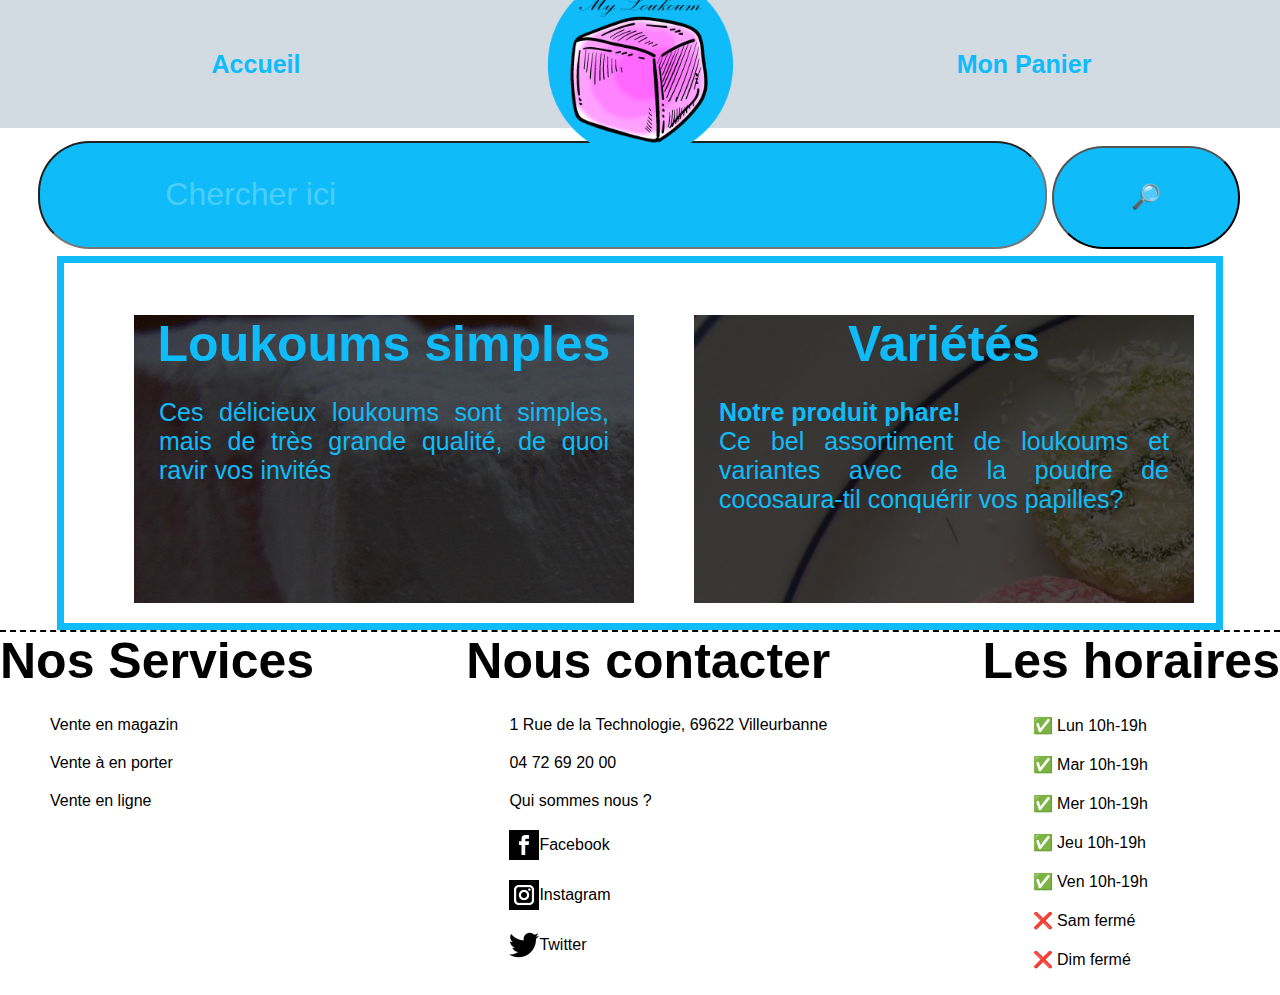
==== index.html @ 60a6b5ef "medias : ajout fb , insta, twitter /  Index.html : + footer html / style.css : + footer css" ====
<!DOCTYPE html>
<html lang="fr" dir="ltr">
  <head>
    <meta charset="utf-8">
    <title>Myloukoums - Accueil</title>
    <link rel="stylesheet" href="style.css">
    <link rel="stylesheet" href="style_carou.css">
  </head>
  <body>
      <header>
        <h2><a href="">Accueil</a></h2>
        <img src="medias/loukoum2.png" alt="Myloukoums.ml">
        <h2><a href="">Mon Panier</a></h2>   
      </header>
      <form id="nav" action="results.html" method="get">
        <input type="text" name="search" placeholder="Chercher ici" value="">
        <input type="submit" name="confirmer" value="&#128270;">
      </form>
      <div id="une">
        <ul>
          <li style="background-image: url('medias/loukoum1.png');">
            <div>
                <h3>Loukoums simples</h3>
                <p>Ces délicieux loukoums sont simples, mais de très grande qualité, de quoi ravir vos invités</p>
                <div><a href="article.html">En savoir plus</a></div>
            </div>
          </li>
          <li style="background-image: url('medias/CC_loukoums.jpg');">
            <div>
                <h3>Variétés</h3>
                <p><b>Notre produit phare!</b><br/> Ce bel assortiment de loukoums et variantes avec de la poudre de cocosaura-til conquérir vos papilles?</p>
                <div><a href="article.html">En savoir plus</a></div>
            </div>
          </li>
          <li style="background-image: url('medias/choco.jpg');">
            <div>
                <h3>Chocoloukoum</h3>
                <p>Cette variante de loukoums aux chocolat est idéale pour les fêtes de fin d'année, en partenariat avec les maîtres chocolatier Lindt</p>
                <div><a href="article.html">En savoir plus</a></div>
            </div>
          </li>
          <li style="background-image: url('medias/bizar.jpg');">
            <div>
                <h3>The ML</h3>
                <p>Notre spécialité, des loukoums au goût original qui saura surprendre agréablement les papilles des plus grands consommateurs de ces friandises</p>
                <div><a href="article.html">En savoir plus</a></div>
            </div>
          </li>
          <li style="background-image: url('medias/loukoum1.png');">
            <div>
                <h3>Loukoums simples</h3>
                <p>Ces délicieux loukoums sont simples, mais de très grande qualité, de quoi ravir vos invités</p>
                <div><a href="article.html">En savoir plus</a></div>
            </div>
          </li>
          <li style="background-image: url('medias/CC_loukoums.jpg');">
            <div>
                <h3>Variétés</h3>
                <p><b>Notre produit phare!</b><br/> Ce bel assortiment de loukoums et variantes avec de la poudre de cocosaura-til conquérir vos papilles?</p>
                <div><a href="article.html">En savoir plus</a></div>
            </div>
          </li>
          <li style="background-image: url('medias/choco.jpg');">
            <div>
                <h3>Chocoloukoum</h3>
                <p>Cette variante de loukoums aux chocolat est idéale pour les fêtes de fin d'année, en partenariat avec les maîtres chocolatier Lindt</p>
                <div><a href="article.html">En savoir plus</a></div>
            </div>
          </li>
          <li style="background-image: url('medias/bizar.jpg');">
            <div>
                <h3>The ML</h3>
                <p>Notre spécialité, des loukoums au goût original qui saura surprendre agréablement les papilles des plus grands consommateurs de ces friandises</p>
                <div><a href="article.html">En savoir plus</a></div>
            </div>
          </li>
        </ul>
      </div>

    
      <footer>

        <div class="contenu_footer">

          <div class="footer_services">
            <h3>Nos Services</h3>
            <ul class="liste_footer">
                <li><a href="#">Vente en magazin</a></li>
                <li><a href="#">Vente à en porter</a></li>
                <li><a href="#">Vente en ligne</a></li>  
            </ul>
          </div>

          <div class="footer_contact">
            <h3>Nous contacter</h3>
            <ul class="liste_footer">
              <li><a href="#">
                  1 Rue de la Technologie, 69622 Villeurbanne
                </a>
              </li>
              <li><a href="#">
                  04 72 69 20 00
                </a>
              </li>
              <li><a href="#">
                  Qui sommes nous ?
                </a>
              </li>              

              <li><a href="#">
                <img src="medias/fb.png" alt="icones réseaux sociaux"> 
                Facebook</a>
              </li>
              <li><a href="#">
                 <img src="medias/insta.png" alt="icones réseaux sociaux">
                Instagram</a>
              </li>
              <li><a href="#">
                 <img src="medias/twitter.png" alt="icones réseaux sociaux">
                Twitter</a>
              </li>     
            </ul>

          </div>

          <div class="footer_horaires">
            <h3>Les horaires</h3>
            <ul class="liste_footer">
              <li>
                ✅ Lun 10h-19h
              </li>
              <li>
                ✅ Mar 10h-19h
              </li>
              <li>
                ✅ Mer 10h-19h
              </li>
              <li>
                ✅ Jeu 10h-19h
              </li>
              <li>
                ✅ Ven 10h-19h
              </li>
              <li>
                ❌ Sam fermé
              </li>
              <li>
                ❌ Dim fermé
              </li>
            </ul>
          </div>
        </div>

      </footer>
  </body>
</html>
---- style.css ----
body{
  margin: 0px;
  font-family: sans-serif;
}
header{
  top:0px;
  left:0px;
  display: flex;
  height: 10vw;
  width: 100%;
  justify-content: space-around;
  align-items: center;
  background-color: #d2dae2;
}
header h2{
  width: 30%;
  text-align: center;
  font-size: 25px;
}
header h2 a{
    display: block;
    text-decoration: none;
    color: #0fbcf9;
}
header h2:hover a{
  transition: 0.5s;
  transform: scale(1.2);
}
header img{
  height: inherit;
  transform: scale(1.5);
}
header + form{
  display: inline-block;
  margin: 1%;
  width: 98%;
  height: 8vw;
  color: #fff;
}
header + form input{
  font-size: 200%;
  height: inherit;
  border-radius: 4vw;
  background-color: #0fbcf9;
  outline:0;
}
header + form input:first-child{
  width:70%;
  padding-left: 10%;
  margin-left: 2%;
  color: #d2dae2;
}
header + form input:first-child::placeholder{
  color: #4bcffa;
}
header + form input:last-child{
  display: inline-block;
  width: 15%;
  height: 8vw;
  font-size: 150%;
}


/*  Footer*/ 


.contenu_footer {
  border-top: 2px dashed ;
  display: flex;
  
  flex-direction: column;
  


}

ul.liste_footer{
  list-style-type: none;
}
ul.liste_footer li a{
  cursor: pointer;
  text-decoration: none;
  color:inherit;
  display: flex;
  align-items: center;

}
ul.liste_footer li {
  padding: 10px;

}
div.footer_contact img{
  width :30px;
}



@media screen and (min-width: 1024px){
  .contenu_footer {
    
    flex-direction: inherit;
    justify-content: space-between;

  }


}
---- style_carou.css ----
#une ul li > div{
  background-color: rgba(0,0,0,0.7);
  color: #0fbcf9;
  height: inherit;
}
h3 + p + div{
  display: none;
}
@media (max-width: 1000px) {
  #une{
    color: #0fbcf9;
  }
  #une ul{
      margin-left: 5vw;
      padding: 0px;
      width: 90vw;
  }
  #une ul li{
    width: 90vw;
    background-size: cover;
    list-style: none;
    display: block;
    margin-bottom: 10%;
  }
  #une ul li > div{
    padding-top: 10vw;
    height: 80vw;
  }
  h3{
    font-size: 10vw;
    text-align: center;
  }
  h3 + p {
      font-size: 5vw;
      margin: 10%;
      text-align: justify;
  }
}



@media (min-width: 800px) {
  #une ul li > div{
    padding-top: 2%;
    padding-bottom: 2%;
    height: 100%;
  }
  h3 + p + div{
    display: block;
    text-align: center;
    color: inherit;
    font-size: 7vw;
    text-decoration: none;
  }
  h3 + p + div a{
    text-decoration: none;
    color: #0fbcf9;
  }
}


@media (min-width: 1000px) {
  h3 + p + div{
    display: none;
  }
  h3{
    margin: 0%;
    font-size: 50px;
    text-align: center;
  }
  h3 + p {
      font-size: 25px;
      margin: 5%;
      text-align: justify;
  }
  @keyframes carous{
      from {
        transform: translateX(-50px);
      }
      to {
        transform: translateX(-2290px);
      }
    }

    #une{
      height:40vh;
      width: 90vw;
      overflow: hidden;
      border: 7px solid #0fbcf9;
      margin: auto;
    }
    #une ul {
      animation: carous 20s linear 0s infinite;
      display: flex;
      justify-content: left;
      align-items: center;
      height: 100%;
    }
    #une ul:hover{
      animation-play-state: paused;
    }
    #une ul li{
      display: block;
      height:80%;
      background-color: red;
      margin: 30px;
      padding: 0px;
    }
  #une ul li > div{
      width: 500px;
      padding: 0px;
      margin: 0px;
      text-align: center;
      font-size: 300%
    }
  }
  #une ul li > div{
    list-style: none;
  }
}
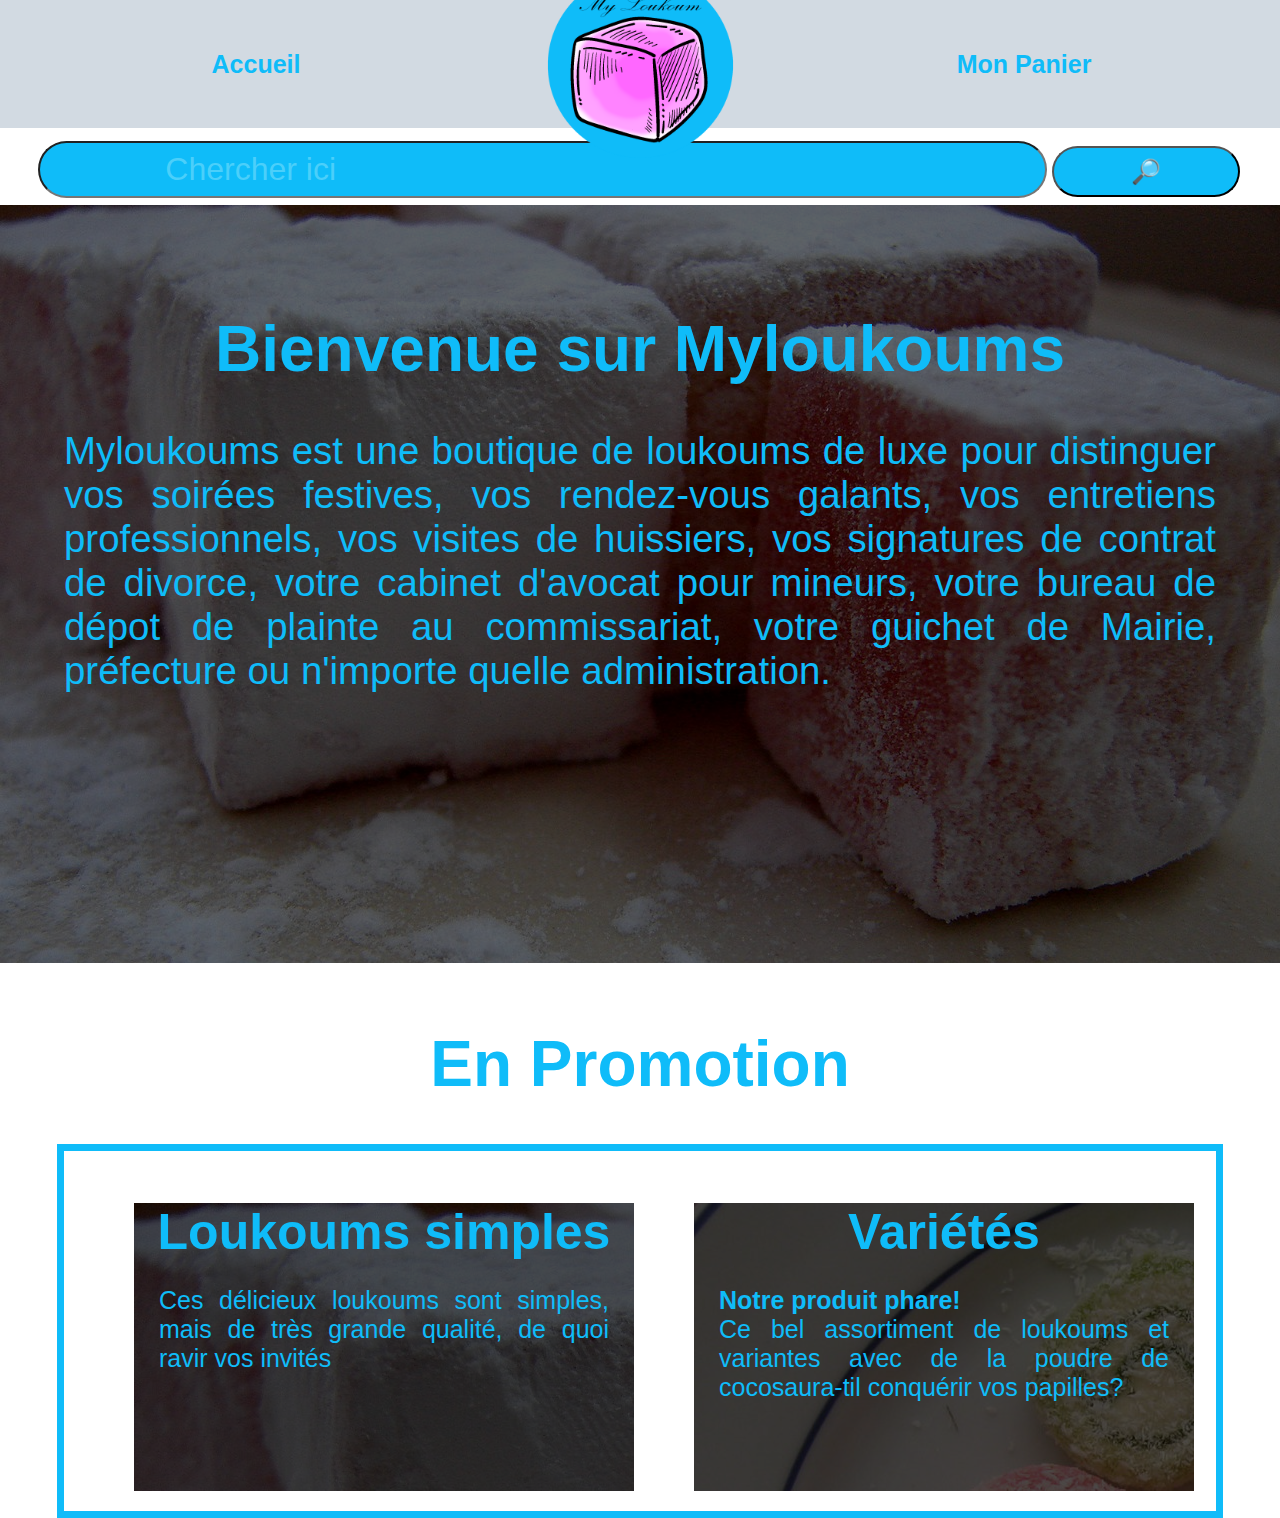
==== commit 62f0fab2: "interpull" ====
--- a/index.html
+++ b/index.html
@@ -10,13 +10,23 @@
       <header>
         <h2><a href="">Accueil</a></h2>
         <img src="medias/loukoum2.png" alt="Myloukoums.ml">
-        <h2><a href="">Mon Panier</a></h2>   
+        <h2><a href="">Mon Panier</a></h2>
       </header>
-      <form id="nav" action="results.html" method="get">
+      <form action="results.html" method="get">
         <input type="text" name="search" placeholder="Chercher ici" value="">
         <input type="submit" name="confirmer" value="&#128270;">
       </form>
-      <div id="une">
+      <div id="une_infos" style="background-image: url('medias/loukoum1.png');">
+        <div>
+          <h1>Bienvenue sur Myloukoums</h1>
+          <p>Myloukoums est une boutique de loukoums de luxe pour distinguer vos soirées festives, vos rendez-vous galants,
+            vos entretiens professionnels, vos visites de huissiers, vos signatures de contrat de divorce, votre cabinet d'avocat
+            pour mineurs, votre bureau de dépot de plainte au commissariat, votre guichet de Mairie, préfecture ou n'importe
+            quelle administration.</p>
+        </div>
+      </div>
+      <h1>En Promotion</h1>
+      <div id="une_slider">
         <ul>
           <li style="background-image: url('medias/loukoum1.png');">
             <div>
@@ -76,81 +86,6 @@
           </li>
         </ul>
       </div>
-
-    
-      <footer>
-
-        <div class="contenu_footer">
-
-          <div class="footer_services">
-            <h3>Nos Services</h3>
-            <ul class="liste_footer">
-                <li><a href="#">Vente en magazin</a></li>
-                <li><a href="#">Vente à en porter</a></li>
-                <li><a href="#">Vente en ligne</a></li>  
-            </ul>
-          </div>
-
-          <div class="footer_contact">
-            <h3>Nous contacter</h3>
-            <ul class="liste_footer">
-              <li><a href="#">
-                  1 Rue de la Technologie, 69622 Villeurbanne
-                </a>
-              </li>
-              <li><a href="#">
-                  04 72 69 20 00
-                </a>
-              </li>
-              <li><a href="#">
-                  Qui sommes nous ?
-                </a>
-              </li>              
-
-              <li><a href="#">
-                <img src="medias/fb.png" alt="icones réseaux sociaux"> 
-                Facebook</a>
-              </li>
-              <li><a href="#">
-                 <img src="medias/insta.png" alt="icones réseaux sociaux">
-                Instagram</a>
-              </li>
-              <li><a href="#">
-                 <img src="medias/twitter.png" alt="icones réseaux sociaux">
-                Twitter</a>
-              </li>     
-            </ul>
-
-          </div>
-
-          <div class="footer_horaires">
-            <h3>Les horaires</h3>
-            <ul class="liste_footer">
-              <li>
-                ✅ Lun 10h-19h
-              </li>
-              <li>
-                ✅ Mar 10h-19h
-              </li>
-              <li>
-                ✅ Mer 10h-19h
-              </li>
-              <li>
-                ✅ Jeu 10h-19h
-              </li>
-              <li>
-                ✅ Ven 10h-19h
-              </li>
-              <li>
-                ❌ Sam fermé
-              </li>
-              <li>
-                ❌ Dim fermé
-              </li>
-            </ul>
-          </div>
-        </div>
-
-      </footer>
+  </div>
   </body>
 </html>
--- a/style.css
+++ b/style.css
@@ -56,52 +56,16 @@
 header + form input:last-child{
   display: inline-block;
   width: 15%;
-  height: 8vw;
+  height: inherit;
   font-size: 150%;
 }
-
-
-/*  Footer*/ 
-
-
-.contenu_footer {
-  border-top: 2px dashed ;
-  display: flex;
-  
-  flex-direction: column;
-  
-
-
+@media (min-width:1000px) {
+  header + form{
+    height: 4vw;
+  }
 }
-
-ul.liste_footer{
-  list-style-type: none;
+body > h1{
+  text-align: center;
+  color: #0fbcf9;
+  font-size: 5vw;
 }
-ul.liste_footer li a{
-  cursor: pointer;
-  text-decoration: none;
-  color:inherit;
-  display: flex;
-  align-items: center;
-
-}
-ul.liste_footer li {
-  padding: 10px;
-
-}
-div.footer_contact img{
-  width :30px;
-}
-
-
-
-@media screen and (min-width: 1024px){
-  .contenu_footer {
-    
-    flex-direction: inherit;
-    justify-content: space-between;
-
-  }
-
-
-}--- a/style_carou.css
+++ b/style_carou.css
@@ -1,28 +1,53 @@
-#une ul li > div{
+#une_slider ul li > div{
   background-color: rgba(0,0,0,0.7);
   color: #0fbcf9;
   height: inherit;
 }
+
 h3 + p + div{
   display: none;
 }
+
+#une_infos{
+  margin-bottom: 5vw;
+  text-align: justify;
+  background-size: cover;
+  color: #0fbcf9;
+}
+
+#une_infos div{
+  background-color: rgba(0, 0, 0, 0.6);
+  height:70vh;
+  padding: 5%;
+}
+
+#une_infos h1{
+  text-align: center;
+  font-size: 5vw;
+}
+
+#une_infos p{
+  font-size: 3vw;
+}
+
+
 @media (max-width: 1000px) {
-  #une{
+  #une_slider{
     color: #0fbcf9;
   }
-  #une ul{
+  #une_slider ul{
       margin-left: 5vw;
       padding: 0px;
       width: 90vw;
   }
-  #une ul li{
+  #une_slider ul li{
     width: 90vw;
     background-size: cover;
     list-style: none;
     display: block;
     margin-bottom: 10%;
   }
-  #une ul li > div{
+  #une_slider ul li > div{
     padding-top: 10vw;
     height: 80vw;
   }
@@ -37,10 +62,8 @@
   }
 }
 
-
-
 @media (min-width: 800px) {
-  #une ul li > div{
+  #une_slider ul li > div{
     padding-top: 2%;
     padding-bottom: 2%;
     height: 100%;
@@ -82,31 +105,31 @@
       }
     }
 
-    #une{
+    #une_slider{
       height:40vh;
       width: 90vw;
       overflow: hidden;
       border: 7px solid #0fbcf9;
       margin: auto;
     }
-    #une ul {
+    #une_slider ul {
       animation: carous 20s linear 0s infinite;
       display: flex;
       justify-content: left;
       align-items: center;
       height: 100%;
     }
-    #une ul:hover{
+    #une_slider ul:hover{
       animation-play-state: paused;
     }
-    #une ul li{
+    #une_slider ul li{
       display: block;
       height:80%;
       background-color: red;
       margin: 30px;
       padding: 0px;
     }
-  #une ul li > div{
+  #une_slider ul li > div{
       width: 500px;
       padding: 0px;
       margin: 0px;
@@ -114,7 +137,7 @@
       font-size: 300%
     }
   }
-  #une ul li > div{
+  #une_slider ul li > div{
     list-style: none;
   }
 }
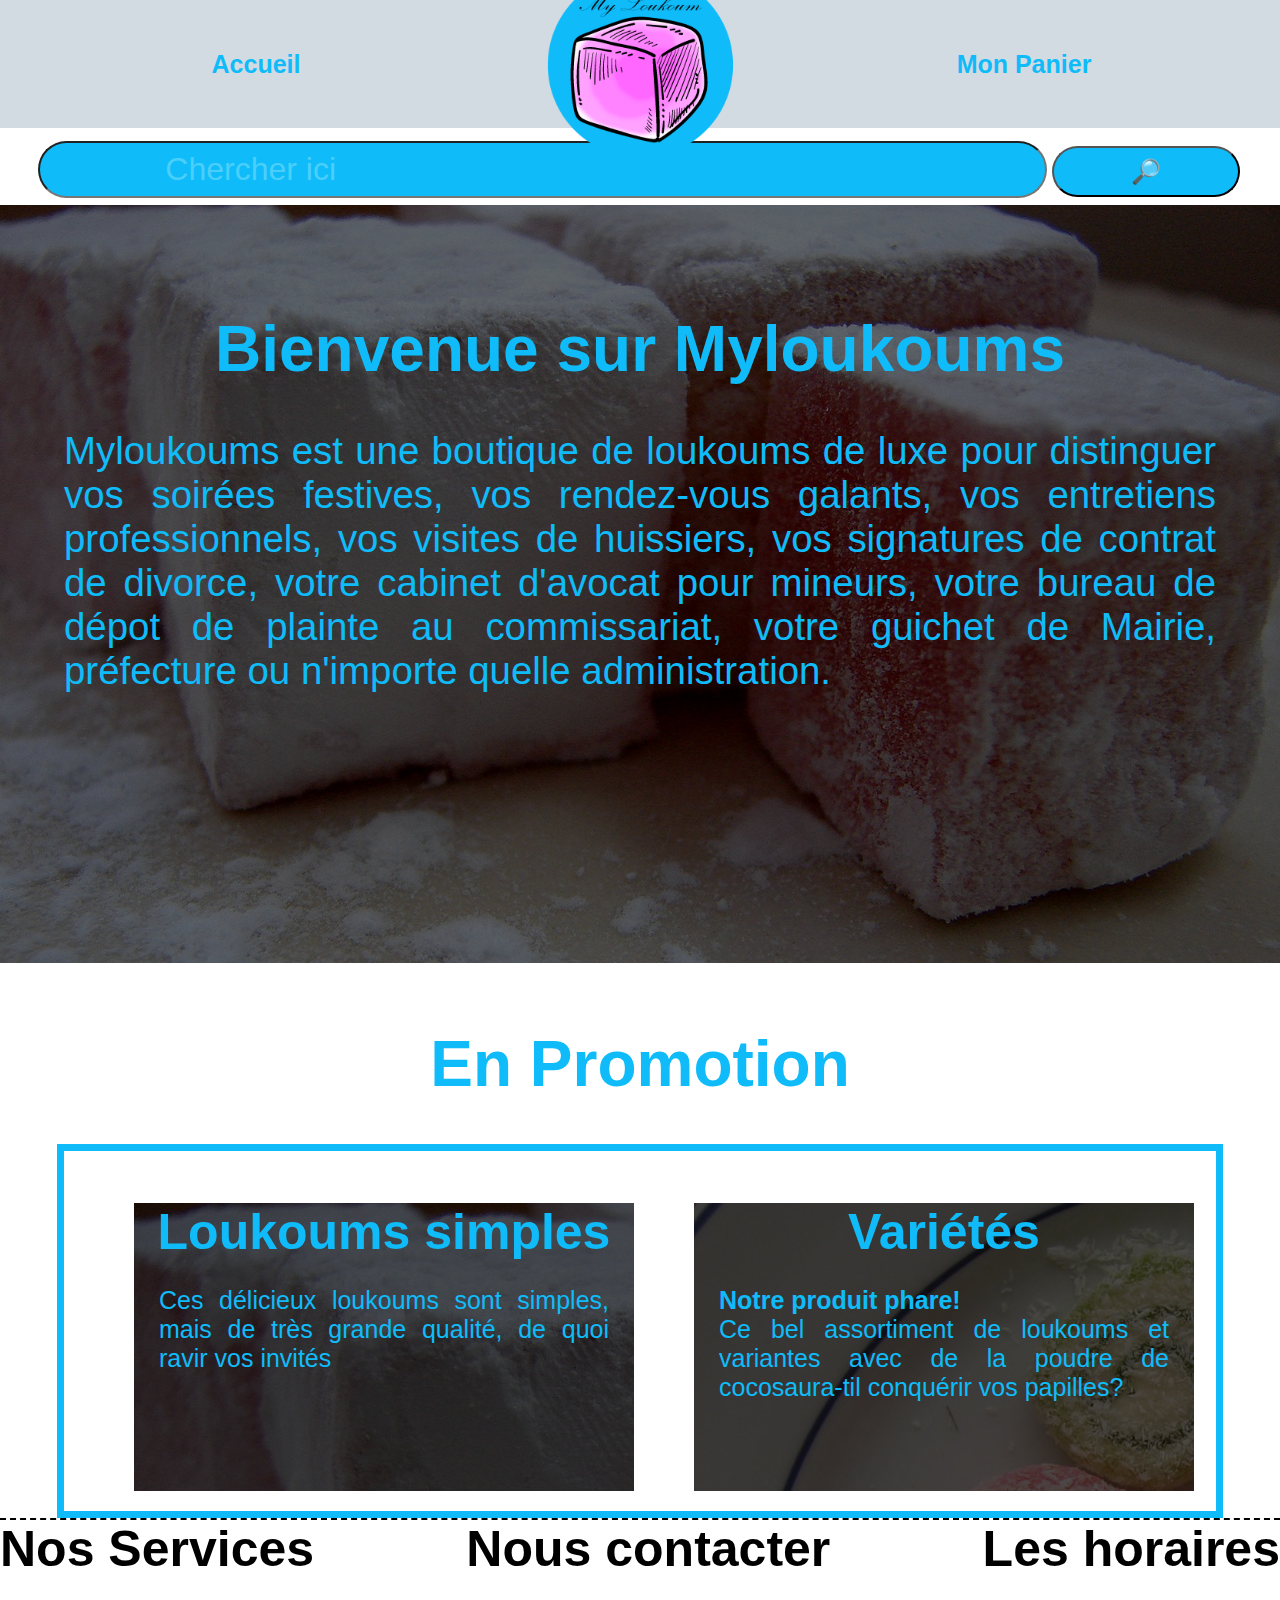
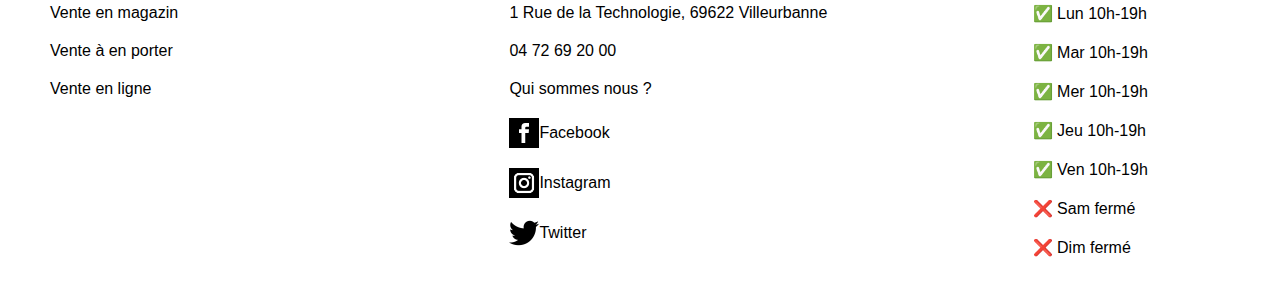
==== commit eac60df8: "+ lisible" ====
--- a/index.html
+++ b/index.html
@@ -86,6 +86,81 @@
           </li>
         </ul>
       </div>
-  </div>
+
+
+      <footer>
+
+        <div class="contenu_footer">
+
+          <div class="footer_services">
+            <h3>Nos Services</h3>
+            <ul class="liste_footer">
+                <li><a href="#">Vente en magazin</a></li>
+                <li><a href="#">Vente à en porter</a></li>
+                <li><a href="#">Vente en ligne</a></li>
+            </ul>
+          </div>
+
+          <div class="footer_contact">
+            <h3>Nous contacter</h3>
+            <ul class="liste_footer">
+              <li><a href="#">
+                  1 Rue de la Technologie, 69622 Villeurbanne
+                </a>
+              </li>
+              <li><a href="#">
+                  04 72 69 20 00
+                </a>
+              </li>
+              <li><a href="#">
+                  Qui sommes nous ?
+                </a>
+              </li>
+
+              <li><a href="#">
+                <img src="medias/fb.png" alt="icones réseaux sociaux">
+                Facebook</a>
+              </li>
+              <li><a href="#">
+                 <img src="medias/insta.png" alt="icones réseaux sociaux">
+                Instagram</a>
+              </li>
+              <li><a href="#">
+                 <img src="medias/twitter.png" alt="icones réseaux sociaux">
+                Twitter</a>
+              </li>
+            </ul>
+
+          </div>
+
+          <div class="footer_horaires">
+            <h3>Les horaires</h3>
+            <ul class="liste_footer">
+              <li>
+                ✅ Lun 10h-19h
+              </li>
+              <li>
+                ✅ Mar 10h-19h
+              </li>
+              <li>
+                ✅ Mer 10h-19h
+              </li>
+              <li>
+                ✅ Jeu 10h-19h
+              </li>
+              <li>
+                ✅ Ven 10h-19h
+              </li>
+              <li>
+                ❌ Sam fermé
+              </li>
+              <li>
+                ❌ Dim fermé
+              </li>
+            </ul>
+          </div>
+        </div>
+
+      </footer>
   </body>
 </html>
--- a/style.css
+++ b/style.css
@@ -59,9 +59,48 @@
   height: inherit;
   font-size: 150%;
 }
+
+
+/*  Footer*/
+
+
+.contenu_footer {
+  border-top: 2px dashed ;
+  display: flex;
+
+  flex-direction: column;
+
+
+
+}
+
+ul.liste_footer{
+  list-style-type: none;
+}
+ul.liste_footer li a{
+  cursor: pointer;
+  text-decoration: none;
+  color:inherit;
+  display: flex;
+  align-items: center;
+
+}
+ul.liste_footer li {
+  padding: 10px;
+
+}
+div.footer_contact img{
+  width :30px;
+}
 @media (min-width:1000px) {
   header + form{
     height: 4vw;
+  }
+  .contenu_footer {
+
+    flex-direction: inherit;
+    justify-content: space-between;
+
   }
 }
 body > h1{
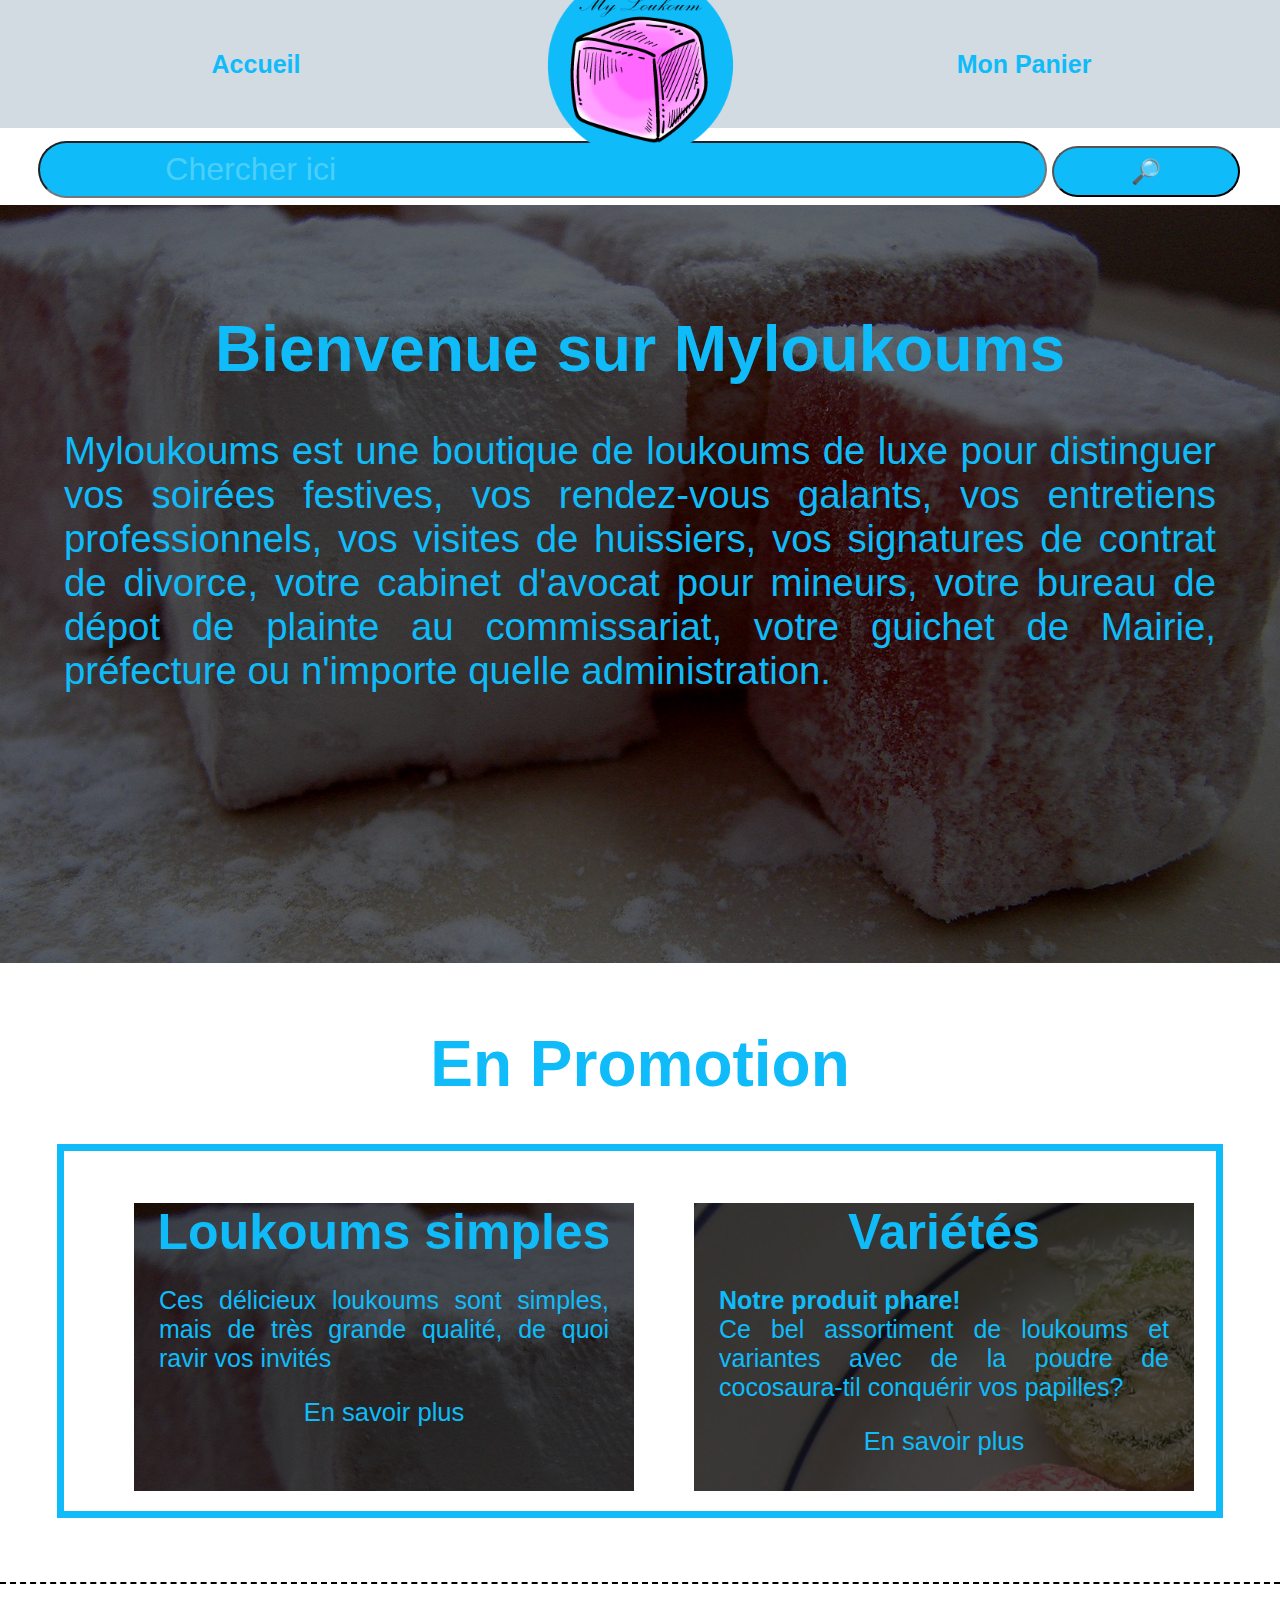
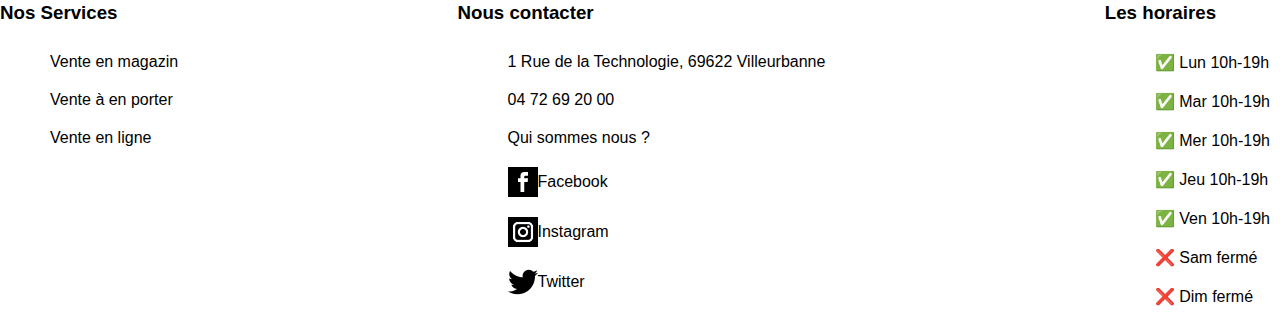
==== commit 6f6ec066: "Page article cool samere" ====
--- a/index.html
+++ b/index.html
@@ -4,11 +4,10 @@
     <meta charset="utf-8">
     <title>Myloukoums - Accueil</title>
     <link rel="stylesheet" href="style.css">
-    <link rel="stylesheet" href="style_carou.css">
   </head>
   <body>
       <header>
-        <h2><a href="">Accueil</a></h2>
+        <h2><a href="index.html">Accueil</a></h2>
         <img src="medias/loukoum2.png" alt="Myloukoums.ml">
         <h2><a href="">Mon Panier</a></h2>
       </header>
--- a/style.css
+++ b/style.css
@@ -92,7 +92,46 @@
 div.footer_contact img{
   width :30px;
 }
+
+#comment{
+  background-color: #0fbcf9;
+  border: solid 1px #fff;
+  color: #000;
+  width: 90%;
+  margin-left: 5%;
+}
+#comment form{
+  display: flex;
+  width: 94%;
+  margin: 3%;
+  height: 7vw;
+}
+#comment form input{
+  background-color: #fff;
+  border-radius: 1vw;
+  font-size: 2.5vw;
+}
+#comment form input:first-child{
+  width: 75%;
+  padding-left: 5%;
+}
+#comment form input:last-child{
+  width: 20%;
+}
+
+#comment div{
+  margin: 3%;
+  padding: 1%;
+  font-size: 2vw;
+  background-color: rgba(0,0,0,0.5);
+  color: #fff;
+}
+#comment div h5{
+  font-size: 3vw;
+  margin: 0%;
+}
 @media (min-width:1000px) {
+
   header + form{
     height: 4vw;
   }
@@ -108,3 +147,219 @@
   color: #0fbcf9;
   font-size: 5vw;
 }
+
+/* Pour la page d'article*/
+article#pres{
+  display: flex;
+  flex-direction: column;
+  width: 80vw;
+  margin-left: 10vw;
+  margin-bottom: 5vw;
+  color: #fff;
+}
+/* Pour la page d'article*/
+article#pres img{
+  margin-top: 5vw;
+  width: 80vw;
+  height: 60vw;
+}
+article#pres div{
+  font-size: 2vw;
+  background-color: #0fbcf9;
+  padding: 2%;
+}
+article#pres div p:first-of-type{
+  display: inline-block;
+  text-align: right;
+  float: right;
+  color: #000;
+  text-decoration: underline;
+}
+article#pres div h3{
+  display: inline-block;
+  font-size: 3vw;
+}
+
+article#pres div input{
+  font-size: 2.5vw;
+  border: 1px solid #fff;
+  border-radius: 1.25vw;
+}
+
+article#pres div input:hover{
+  transition: 0.5s ease;
+  transform:  scale(1.1);
+  cursor: pointer;
+}
+@media (min-width:800px){
+  article#pres{
+    flex-direction: row;
+    width: 100%;
+    margin-left: 0vw;
+  }
+  article#pres img{
+    height: 50%;
+    width: 50%;
+    margin-top: 0px;
+  }
+  #comment form{
+    height: 5vw;
+  };
+}
+
+/* TOUTE CETTE PARTIE EST POUR LE SLIDER DE LA UNE / ARTICLES PROMO*/
+#une_slider ul li > div{
+  display:block;
+  background-color: rgba(0,0,0,0.7);
+  color: #0fbcf9;
+  height: inherit;
+}
+
+
+#une_infos{
+  margin-bottom: 5vw;
+  text-align: justify;
+  background-size: cover;
+  color: #0fbcf9;
+}
+
+#une_infos div{
+  background-color: rgba(0, 0, 0, 0.6);
+  height:70vh;
+  padding: 5%;
+}
+
+#une_infos h1{
+  text-align: center;
+  font-size: 5vw;
+}
+
+#une_infos p{
+  font-size: 3vw;
+}
+
+
+@media (max-width: 1000px) {
+  #une_slider{
+    color: #0fbcf9;
+  }
+  #une_slider ul{
+      margin-left: 5vw;
+      padding: 0px;
+      width: 90vw;
+  }
+  #une_slider ul li{
+    width: 90vw;
+    background-size: cover;
+    list-style: none;
+    display: block;
+    margin-bottom: 10%;
+  }
+  #une_slider ul li > div{
+    padding-top: 1vw;
+    height: 89vw;
+  }
+#une_slider h3{
+    font-size: 10vw;
+    text-align: center;
+  }
+#une_slider h3 + p {
+      font-size: 5vw;
+      margin: 10%;
+      text-align: justify;
+  }
+/* Pour la page articles*/
+#comment + #une_slider{
+  display: none;
+}
+}
+
+#une_slider h3 + p + div{
+  display: block;
+  text-align: center;
+  color: inherit;
+  font-size: 7vw;
+  text-decoration: none;
+  height: 100%;
+}
+#une_slider h3 + p + div a{
+  text-decoration: none;
+  color: #0fbcf9;
+}
+
+@media (min-width: 800px) {
+  #une_slider ul li > div{
+    padding-top: 2%;
+    padding-bottom: 2%;
+    height: 100%;
+  }
+}
+
+
+@media (min-width: 1000px) {
+  #une_slider h3 + p + div{
+    font-size: 2vw;
+  }
+  #une_slider h3{
+    margin: 0%;
+    font-size: 50px;
+    text-align: center;
+  }
+  #une_slider h3 + p {
+      font-size: 25px;
+      margin: 5%;
+      text-align: justify;
+  }
+  @keyframes carous{
+      from {
+        transform: translateX(-50px);
+      }
+      to {
+        transform: translateX(-2290px);
+      }
+    }
+
+    #une_slider{
+      height:40vh;
+      width: 90vw;
+      overflow: hidden;
+      border: 7px solid #0fbcf9;
+      margin: auto;
+      margin-bottom: 5vw;
+    }
+    #une_slider ul {
+      animation: carous 20s linear 0s infinite;
+      display: flex;
+      justify-content: left;
+      align-items: center;
+      height: 100%;
+    }
+    #une_slider ul:hover{
+      animation-play-state: paused;
+    }
+    #une_slider ul li{
+      display: block;
+      height:80%;
+      background-color: red;
+      margin: 30px;
+      padding: 0px;
+    }
+  #une_slider ul li > div{
+      width: 500px;
+      padding: 0px;
+      margin: 0px;
+      text-align: center;
+      font-size: 300%
+    }
+    /*Pour l'espace commentaire*/
+    #comment form{
+      height: 3vw;
+    }
+    #comment form input{
+      font-size: 2vw;
+    }
+  }
+  #une_slider ul li > div{
+    list-style: none;
+  }
+}
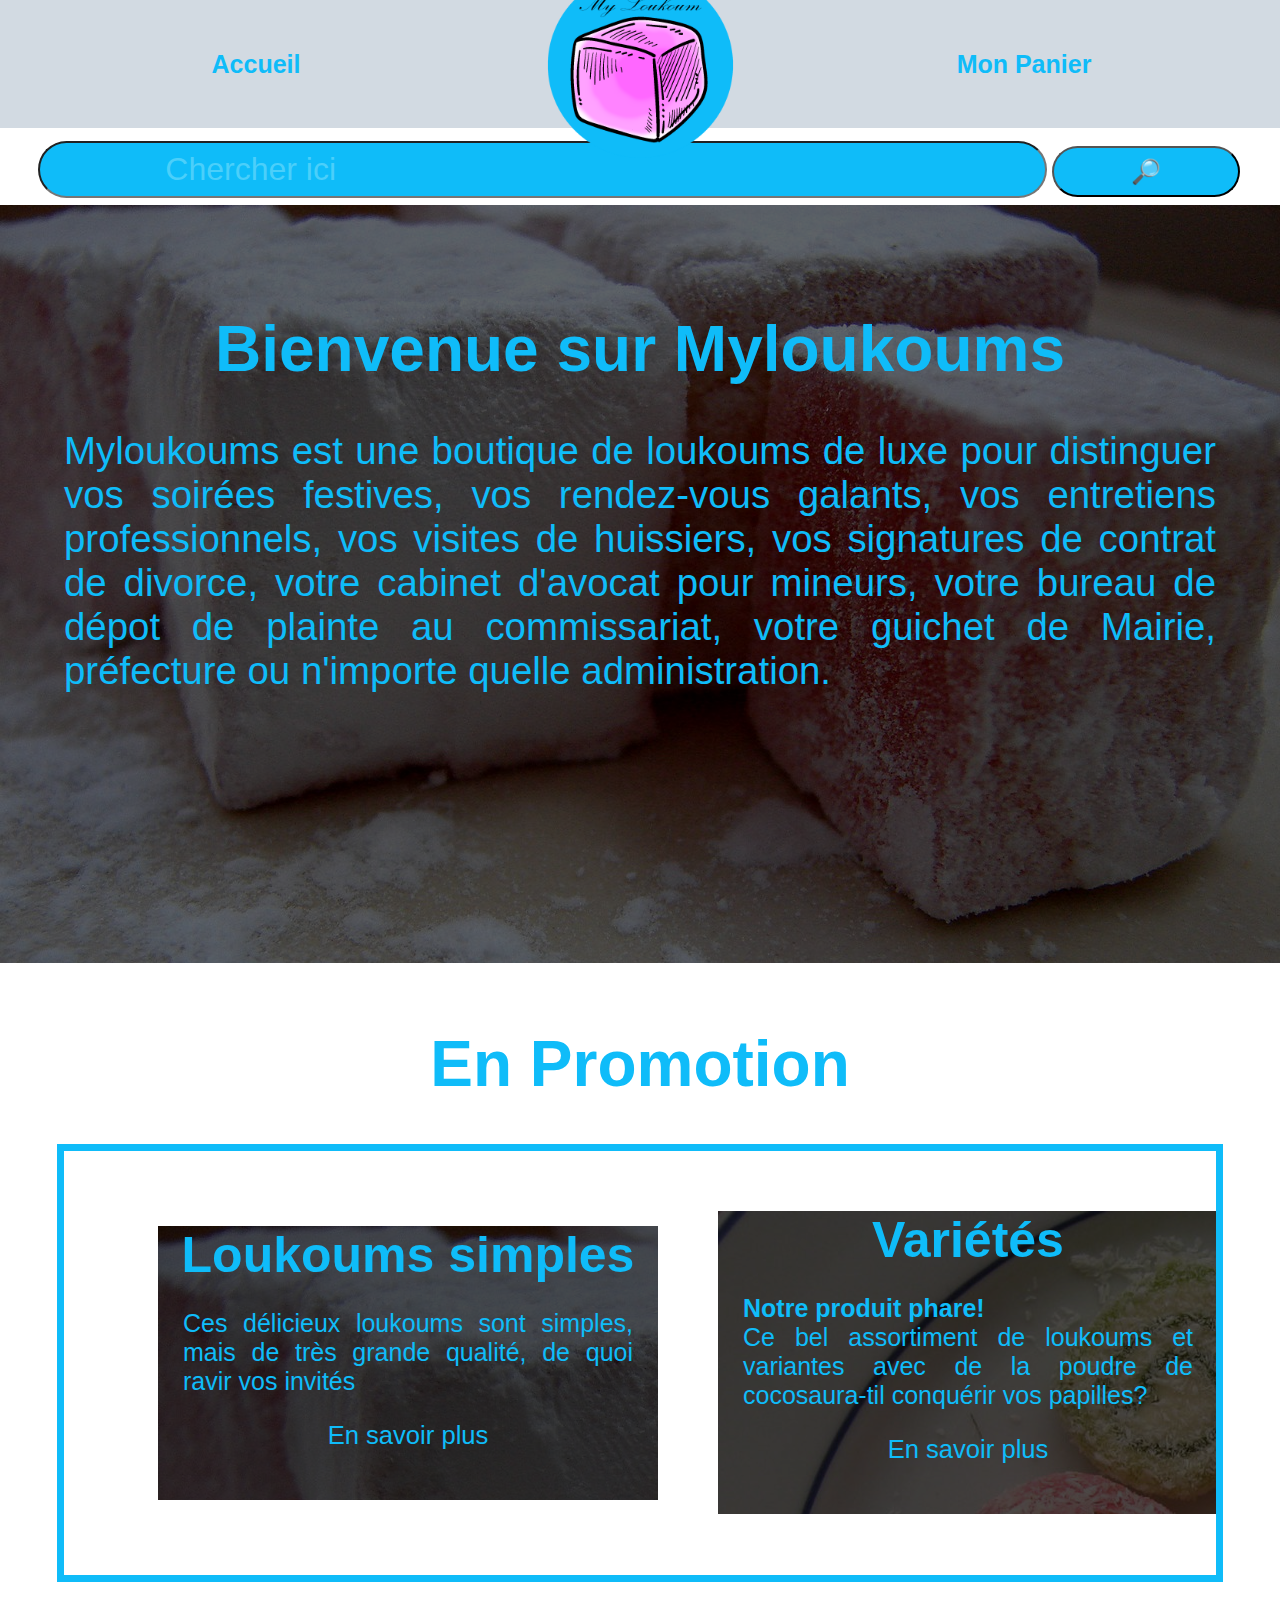
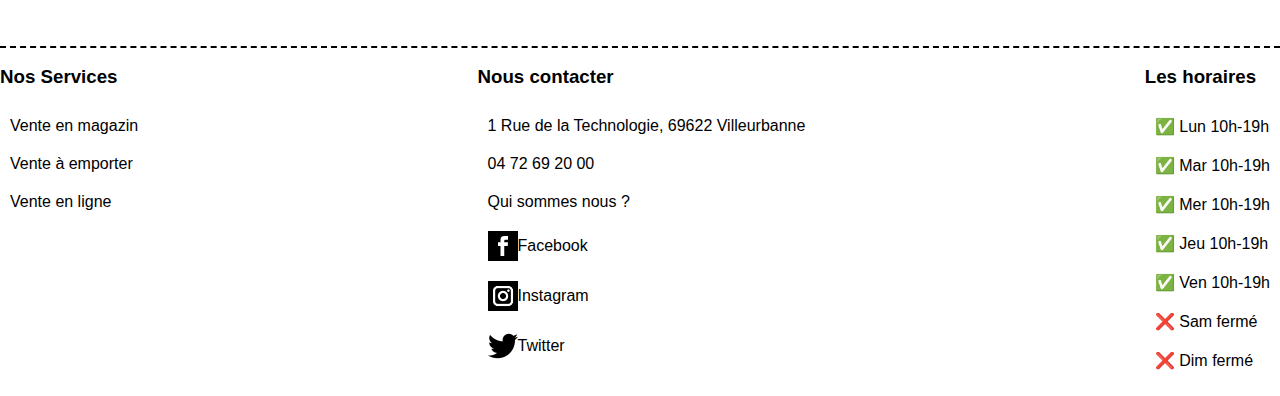
==== commit d1721884: "liens principalement" ====
--- a/index.html
+++ b/index.html
@@ -9,9 +9,9 @@
       <header>
         <h2><a href="index.html">Accueil</a></h2>
         <img src="medias/loukoum2.png" alt="Myloukoums.ml">
-        <h2><a href="">Mon Panier</a></h2>
+        <h2><a href="monpanier.html">Mon Panier</a></h2>
       </header>
-      <form action="results.html" method="get">
+      <form action="page_resulat.html" method="get">
         <input type="text" name="search" placeholder="Chercher ici" value="">
         <input type="submit" name="confirmer" value="&#128270;">
       </form>
@@ -95,7 +95,7 @@
             <h3>Nos Services</h3>
             <ul class="liste_footer">
                 <li><a href="#">Vente en magazin</a></li>
-                <li><a href="#">Vente à en porter</a></li>
+                <li><a href="#">Vente à emporter</a></li>
                 <li><a href="#">Vente en ligne</a></li>
             </ul>
           </div>
@@ -111,7 +111,7 @@
                   04 72 69 20 00
                 </a>
               </li>
-              <li><a href="#">
+              <li><a href="qui_sommes-nous.html">
                   Qui sommes nous ?
                 </a>
               </li>
--- a/style.css
+++ b/style.css
@@ -1,7 +1,13 @@
+section{
+    background-color: #0fbcf9;
+    padding:5px;
+}
 body{
   margin: 0px;
   font-family: sans-serif;
 }
+
+/*HEADER*/
 header{
   top:0px;
   left:0px;
@@ -60,22 +66,41 @@
   font-size: 150%;
 }
 
-
-/*  Footer*/
-
+/*TITRES*/
+body > h1{
+  text-align: center;
+  color: #0fbcf9;
+  font-size: 5vw;
+}
+
+/*La bande sous certains titres*/
+.bande_titre > :nth-child(1){
+    position: relative;
+    font-size: 8vw;
+
+}
+.bande_titre > :nth-child(1)::before {
+    content: "";
+    position: absolute;
+    left: 4px;
+    width: 20vw;
+    height: 1vw;
+    background: #175e70;
+    bottom: -2px;
+}
+
+
+/*FOOTER*/
 
 .contenu_footer {
   border-top: 2px dashed ;
   display: flex;
-
   flex-direction: column;
-
-
-
 }
 
 ul.liste_footer{
   list-style-type: none;
+  padding: 0;
 }
 ul.liste_footer li a{
   cursor: pointer;
@@ -92,6 +117,8 @@
 div.footer_contact img{
   width :30px;
 }
+
+/*SECTION COMMENTAIRE*/
 
 #comment{
   background-color: #0fbcf9;
@@ -130,23 +157,50 @@
   font-size: 3vw;
   margin: 0%;
 }
-@media (min-width:1000px) {
-
-  header + form{
-    height: 4vw;
-  }
-  .contenu_footer {
-
-    flex-direction: inherit;
-    justify-content: space-between;
-
-  }
-}
-body > h1{
+
+/*PANIER*/
+
+#panier{
+  display: flex;
+  flex-wrap: wrap;
+  flex-direction: column;
+}
+
+#panier > div{
+  height:100vw;
+  width: 90%;
+  margin: 4%;
+  border: 2px solid #0fbcf9;
+  overflow: hidden;
+  border-radius: 5%;
+  color: #fff;
+  font-size: 7vw;
+}
+
+#panier > div div{
+  width:100%;
+  height: 42%;
+  padding-top: 8%;
+  margin: 0px;
+  background-size: cover;
+}
+
+#panier h4{
+  background-color: rgba(0,0,0,0.7);
+  margin: 0px;
   text-align: center;
-  color: #0fbcf9;
-  font-size: 5vw;
-}
+}
+
+#panier ul{
+  display: block;
+  height:55%;
+  background-color: #0fbcf9;
+  margin: 0px;
+}
+#panier ul li{
+  list-style: none;
+}
+
 
 /* Pour la page d'article*/
 article#pres{
@@ -191,88 +245,34 @@
   transform:  scale(1.1);
   cursor: pointer;
 }
-@media (min-width:800px){
-  article#pres{
-    flex-direction: row;
-    width: 100%;
-    margin-left: 0vw;
-  }
-  article#pres img{
-    height: 50%;
-    width: 50%;
-    margin-top: 0px;
-  }
-  #comment form{
-    height: 5vw;
-  };
-}
 
 /* TOUTE CETTE PARTIE EST POUR LE SLIDER DE LA UNE / ARTICLES PROMO*/
+#une_slider ul li{
+        /*Ce qui changera avec la version PC*/
+          width: 90vw;
+          background-size: cover;
+          list-style: none;
+          margin-bottom: 10%;
+}
+
 #une_slider ul li > div{
   display:block;
   background-color: rgba(0,0,0,0.7);
   color: #0fbcf9;
-  height: inherit;
-}
-
-
-#une_infos{
-  margin-bottom: 5vw;
-  text-align: justify;
-  background-size: cover;
-  color: #0fbcf9;
-}
-
-#une_infos div{
-  background-color: rgba(0, 0, 0, 0.6);
-  height:70vh;
-  padding: 5%;
-}
-
-#une_infos h1{
-  text-align: center;
-  font-size: 5vw;
-}
-
-#une_infos p{
-  font-size: 3vw;
-}
-
-
-@media (max-width: 1000px) {
-  #une_slider{
-    color: #0fbcf9;
-  }
-  #une_slider ul{
-      margin-left: 5vw;
-      padding: 0px;
-      width: 90vw;
-  }
-  #une_slider ul li{
-    width: 90vw;
-    background-size: cover;
-    list-style: none;
-    display: block;
-    margin-bottom: 10%;
-  }
-  #une_slider ul li > div{
-    padding-top: 1vw;
-    height: 89vw;
-  }
-#une_slider h3{
-    font-size: 10vw;
-    text-align: center;
-  }
+  height: 89vw;
+  padding-top: 1vw;
+}
+
 #une_slider h3 + p {
       font-size: 5vw;
       margin: 10%;
       text-align: justify;
-  }
-/* Pour la page articles*/
-#comment + #une_slider{
-  display: none;
-}
-}
+}
+#une_slider h3{
+    font-size: 10vw;
+    text-align: center;
+}
+
 
 #une_slider h3 + p + div{
   display: block;
@@ -287,7 +287,64 @@
   color: #0fbcf9;
 }
 
-@media (min-width: 800px) {
+/*Pour la présentation*/
+
+#une_infos{
+  margin-bottom: 5vw;
+  text-align: justify;
+  background-size: cover;
+  color: #0fbcf9;
+}
+
+#une_infos div{
+  background-color: rgba(0, 0, 0, 0.6);
+  height:70vh;
+  padding: 5%;
+}
+
+#une_infos h1{
+  text-align: center;
+  font-size: 5vw;
+}
+
+#une_infos p{
+  font-size: 3vw;
+}
+
+/* Pour le "voir plus"
+de la page articles*/
+#comment + h1{
+display: none;
+}
+#comment + h1 + #une_slider{
+display: none;
+}
+
+/*POUR PC ET TABLETTE*/
+
+@media (min-width:800px){
+  #panier{
+    flex-direction: row;
+  }
+  #panier > div{
+    height:50vw;
+    width: 40%;
+    margin: 3%;
+    font-size: 3.5vw;
+  }
+  article#pres{
+    flex-direction: row;
+    width: 100%;
+    margin-left: 0vw;
+  }
+  article#pres img{
+    height: 50%;
+    width: 50%;
+    margin-top: 0px;
+  }
+  #comment form{
+    height: 5vw;
+  };
   #une_slider ul li > div{
     padding-top: 2%;
     padding-bottom: 2%;
@@ -295,20 +352,31 @@
   }
 }
 
+/*POUR PC*/
+
 
 @media (min-width: 1000px) {
+
+  #qui_sommes-nous > div >div{
+      display:flex;
+      flex-direction: row-reverse;
+  }
+  #panier > div{
+    height:30vw;
+    width: 28%;
+    margin: 2%;
+    font-size: 2vw;
+  }
   #une_slider h3 + p + div{
     font-size: 2vw;
   }
   #une_slider h3{
     margin: 0%;
     font-size: 50px;
-    text-align: center;
   }
   #une_slider h3 + p {
       font-size: 25px;
       margin: 5%;
-      text-align: justify;
   }
   @keyframes carous{
       from {
@@ -320,36 +388,45 @@
     }
 
     #une_slider{
-      height:40vh;
+      height:auto;
       width: 90vw;
       overflow: hidden;
       border: 7px solid #0fbcf9;
       margin: auto;
       margin-bottom: 5vw;
-    }
-    #une_slider ul {
+      color: #0fbcf9;
+    }
+    #une_slider ul{
       animation: carous 20s linear 0s infinite;
       display: flex;
       justify-content: left;
       align-items: center;
       height: 100%;
+      margin-left: 5vw;
+      padding: 0px;
+      width: 90vw;
     }
     #une_slider ul:hover{
       animation-play-state: paused;
     }
     #une_slider ul li{
       display: block;
-      height:80%;
       background-color: red;
       margin: 30px;
       padding: 0px;
+      width: auto;
+      background-size: auto;
+      padding-bottom: auto;
     }
   #une_slider ul li > div{
+      height: inherit;
       width: 500px;
       padding: 0px;
       margin: 0px;
       text-align: center;
-      font-size: 300%
+      font-size: 300%;
+      padding-bottom: 10%;
+      list-style: none;
     }
     /*Pour l'espace commentaire*/
     #comment form{
@@ -359,7 +436,22 @@
       font-size: 2vw;
     }
   }
-  #une_slider ul li > div{
-    list-style: none;
-  }
-}
+  /*Afficher le "Voir plus"*/
+
+  #comment + h1{
+  display: block;
+  }
+  #comment + h1 + #une_slider{
+  display: block;
+  }
+
+  header + form{
+    height: 4vw;
+  }
+  .contenu_footer {
+
+    flex-direction: inherit;
+    justify-content: space-between;
+
+  }
+}
